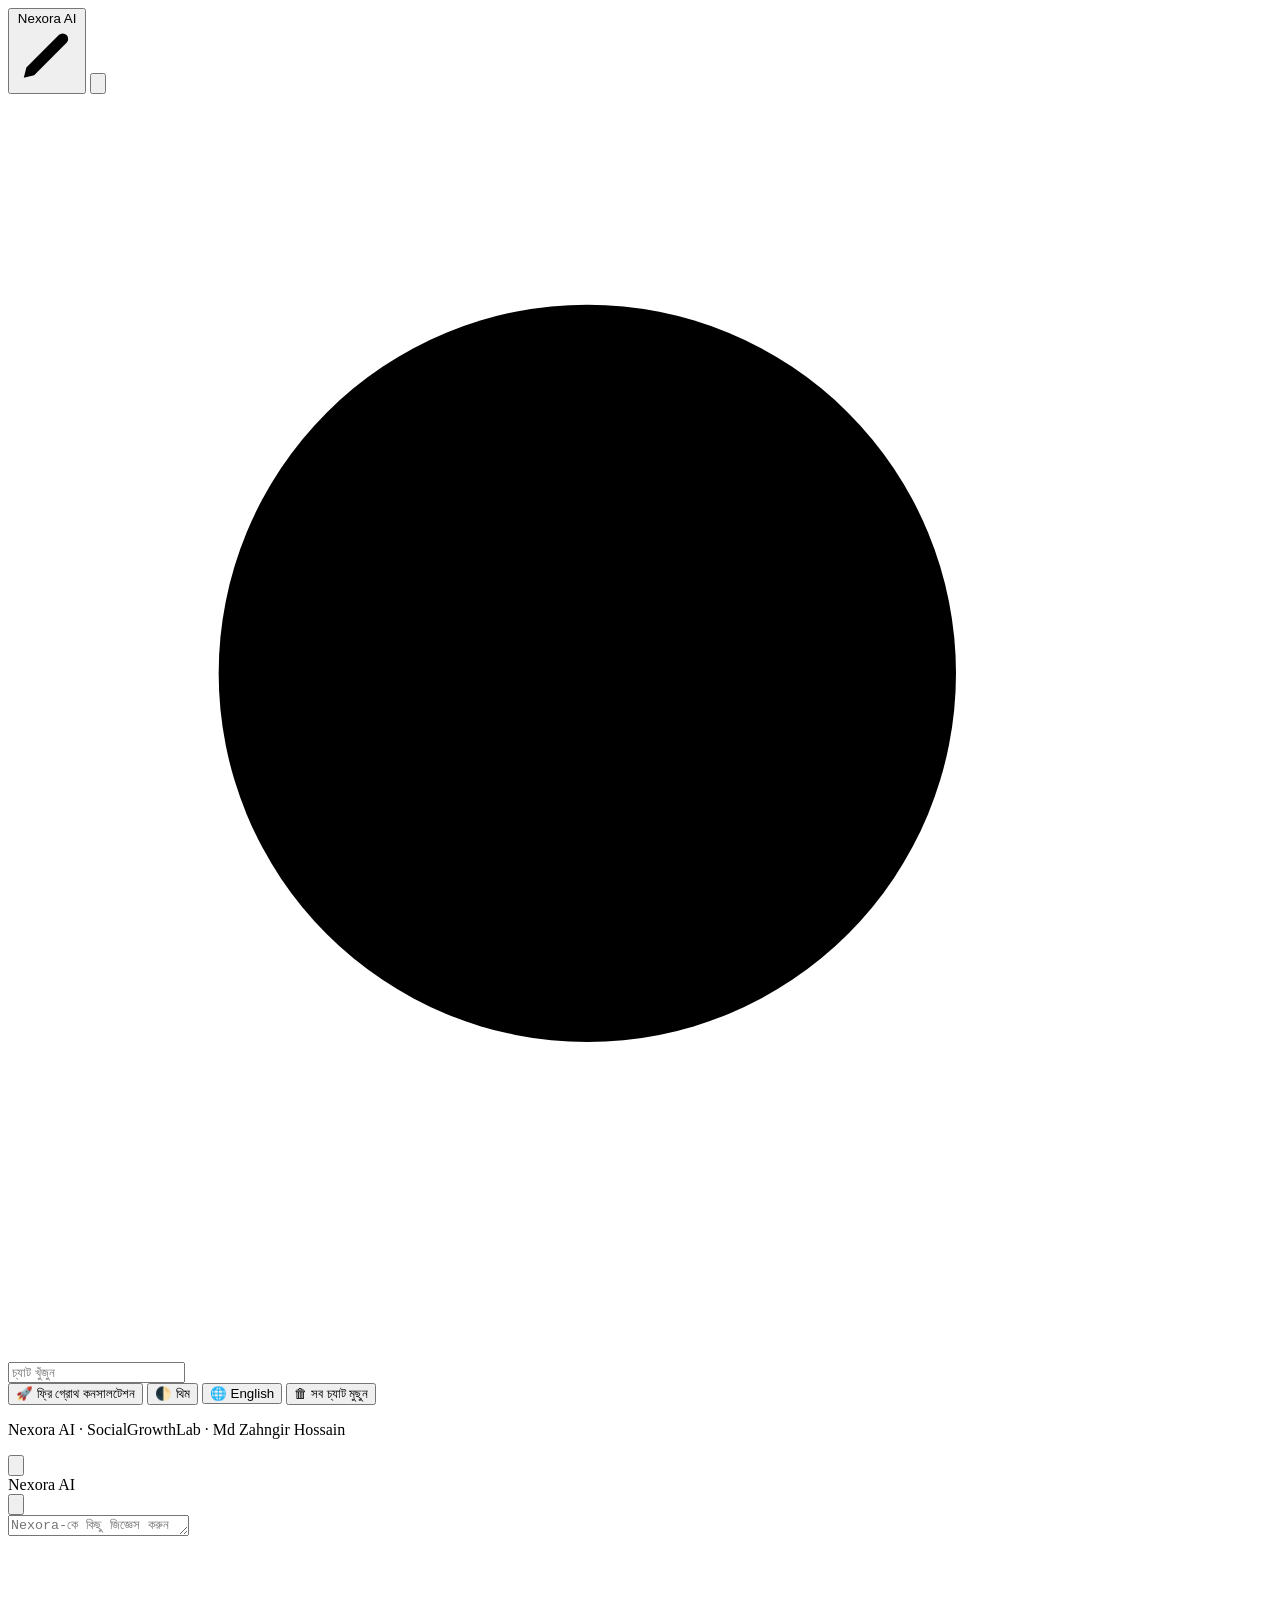
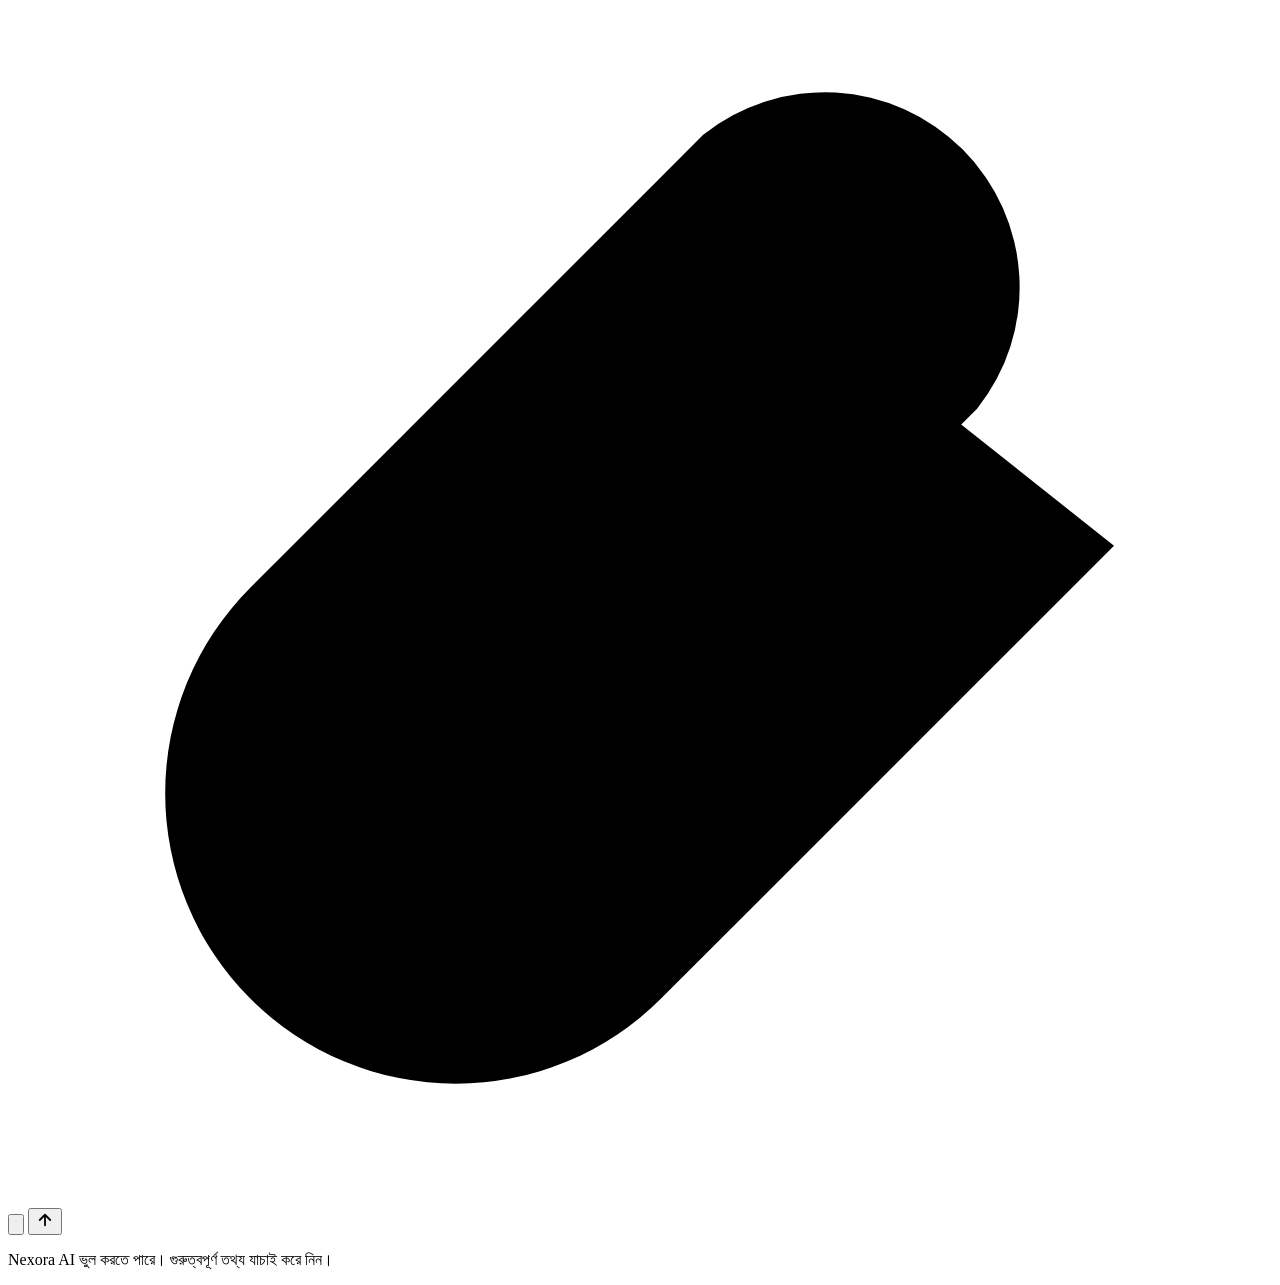
==== static/index.html @ 0bd2d6c5 "v13: Nexora agent — web search, link/YouTube reading, lead finder, file read/create, reminders via T" ====
<!doctype html>
<html lang="bn" data-theme="dark">
<head>
  <meta charset="utf-8" />
  <meta name="viewport" content="width=device-width, initial-scale=1, viewport-fit=cover, interactive-widget=resizes-content" />
  <title>Nexora AI — Your AI. Your Business. Your World.</title>
  <meta name="description" content="Nexora AI is your all-in-one intelligent assistant for business, productivity, creativity and everyday life." />
  <meta name="theme-color" content="#212121" />
  <meta name="mobile-web-app-capable" content="yes" />
  <meta name="apple-mobile-web-app-capable" content="yes" />
  <meta name="apple-mobile-web-app-status-bar-style" content="black-translucent" />
  <meta name="apple-mobile-web-app-title" content="Nexora AI" />
  <link rel="manifest" href="/manifest.webmanifest" />
  <link rel="icon" type="image/svg+xml" href="/icons/icon.svg" />
  <link rel="icon" type="image/png" sizes="48x48" href="/icons/favicon-48.png" />
  <link rel="apple-touch-icon" href="/icons/apple-touch-icon.png" />
  <link rel="preconnect" href="https://fonts.googleapis.com" />
  <link rel="preconnect" href="https://fonts.gstatic.com" crossorigin />
  <link href="https://fonts.googleapis.com/css2?family=Inter:wght@400;500;600;700&family=Hind+Siliguri:wght@400;500;600;700&display=swap" rel="stylesheet" />
  <script>try{var th=localStorage.getItem("nexora.theme")||(matchMedia("(prefers-color-scheme: light)").matches?"light":"dark");document.documentElement.dataset.theme=th;}catch(e){}</script>
  <link rel="stylesheet" href="/style.css?v=13" />
</head>
<body>
  <div class="layout" id="layout">
    <aside class="sidebar" id="sidebar" aria-label="Chats">
      <div class="side-top">
        <button class="side-brand" id="newChat" title="New chat">
          <img src="/icons/icon.svg" alt="" /><span>Nexora AI</span>
          <svg class="ico" viewBox="0 0 24 24"><path d="M12 20h9M16.5 3.5a2.1 2.1 0 013 3L7 19l-4 1 1-4z" /></svg>
        </button>
        <button class="icon-btn only-mobile" id="closeSide" aria-label="Close sidebar">
          <svg class="ico" viewBox="0 0 24 24"><path d="M6 6l12 12M18 6L6 18" /></svg>
        </button>
      </div>
      <label class="search">
        <svg class="ico" viewBox="0 0 24 24"><circle cx="11" cy="11" r="7" /><path d="M20 20l-3.5-3.5" /></svg>
        <input id="search" type="search" placeholder="চ্যাট খুঁজুন" />
      </label>
      <nav class="history" id="history"></nav>
      <div class="side-foot">
        <button class="side-link" id="leadBtn">🚀 <span data-i18n="leadBtn">ফ্রি গ্রোথ কনসালটেশন</span></button>
        <button class="side-link" id="themeBtn">🌓 <span data-i18n="theme">থিম</span></button>
        <button class="side-link" id="langBtn">🌐 <span id="langLabel">English</span></button>
        <button class="side-link" id="installBtn" hidden>⬇ <span data-i18n="install">অ্যাপ ইনস্টল</span></button>
        <button class="side-link" id="serverBtn" hidden>⚙ <span data-i18n="server">সার্ভার URL</span></button>
        <button class="side-link danger" id="clearAll">🗑 <span data-i18n="clearAll">সব চ্যাট মুছুন</span></button>
        <p class="side-note">Nexora AI · SocialGrowthLab · Md Zahngir Hossain</p>
      </div>
    </aside>
    <div class="scrim" id="scrim"></div>

    <main class="main">
      <header class="topbar">
        <button class="icon-btn" id="openSide" aria-label="Open sidebar">
          <svg class="ico" viewBox="0 0 24 24"><path d="M4 7h16M4 12h16M4 17h10" /></svg>
        </button>
        <div class="top-title"><span>Nexora AI</span></div>
        <button class="icon-btn" id="newChatTop" aria-label="New chat" title="New chat">
          <svg class="ico" viewBox="0 0 24 24"><path d="M12 20h9M16.5 3.5a2.1 2.1 0 013 3L7 19l-4 1 1-4z" /></svg>
        </button>
      </header>

      <section class="scroller" id="scroller">
        <div class="thread" id="thread" aria-live="polite"></div>
      </section>

      <div class="composer-wrap">
        <form class="composer" id="composer" autocomplete="off">
          <div class="attach-preview" id="photoPreview" hidden>
            <img id="photoThumb" alt="" />
            <button type="button" class="chip-x" id="removePhoto" aria-label="Remove photo">✕</button>
          </div>
          <textarea id="input" rows="1" placeholder="Nexora-কে কিছু জিজ্ঞেস করুন" enterkeyhint="send"></textarea>
          <div class="composer-bar">
            <label class="tool-btn" title="Photo" aria-label="Attach photo">
              <input type="file" id="photoInput" accept="image/*" hidden />
              <svg class="ico" viewBox="0 0 24 24"><path d="M21 11.5l-8.6 8.6a5.5 5.5 0 01-7.8-7.8l8.6-8.6a3.7 3.7 0 015.2 5.2l-8.6 8.6a1.8 1.8 0 01-2.6-2.6l8-8" /></svg>
            </label>
            <span class="rec-status" id="recStatus"></span>
            <button class="tool-btn mic" id="micBtn" type="button" title="Voice" aria-label="Record voice message">
              <svg class="ico" viewBox="0 0 24 24"><rect x="9" y="3" width="6" height="11" rx="3" /><path d="M5.5 11a6.5 6.5 0 0013 0M12 17.5V21" /></svg>
            </button>
            <button class="send" id="sendBtn" type="submit" aria-label="Send">
              <svg viewBox="0 0 24 24" width="18" height="18"><path d="M12 19V5M5 12l7-7 7 7" fill="none" stroke="currentColor" stroke-width="2.4" stroke-linecap="round" stroke-linejoin="round"/></svg>
            </button>
          </div>
        </form>
        <p class="disclaimer" id="disclaimer">Nexora AI ভুল করতে পারে। গুরুত্বপূর্ণ তথ্য যাচাই করে নিন।</p>
      </div>
    </main>
  </div>

  <dialog id="leadDialog" class="sheet">
    <form method="dialog" id="leadForm">
      <h2 data-i18n="leadTitle">ফ্রি গ্রোথ কনসালটেশন</h2>
      <p class="muted" data-i18n="leadSub">তথ্য দিন, Md Zahngir Hossain নিজে যোগাযোগ করবেন।</p>
      <label><span data-i18n="fName">নাম</span><input name="name" required maxlength="120" /></label>
      <label><span data-i18n="fIg">Instagram handle</span><input name="ig_handle" required maxlength="200" placeholder="@yourbrand" /></label>
      <label><span data-i18n="fBudget">বাজেট</span><input name="budget" required maxlength="120" placeholder="$100–200 / month" /></label>
      <label><span data-i18n="fContact">যোগাযোগ (Email / WhatsApp / Telegram)</span><input name="contact" required minlength="3" maxlength="200" /></label>
      <div class="sheet-actions">
        <button type="button" class="ghost-btn" id="leadCancel" data-i18n="cancel">বাতিল</button>
        <button type="submit" class="primary-btn" id="leadSubmit" data-i18n="submit">পাঠান</button>
      </div>
    </form>
  </dialog>

  <div class="toast" id="toast" role="status"></div>

  <script src="/vendor/marked.min.js"></script>
  <script src="/vendor/purify.min.js"></script>
  <script src="/config.js"></script>
  <script src="/app.js?v=13"></script>
</body>
</html>
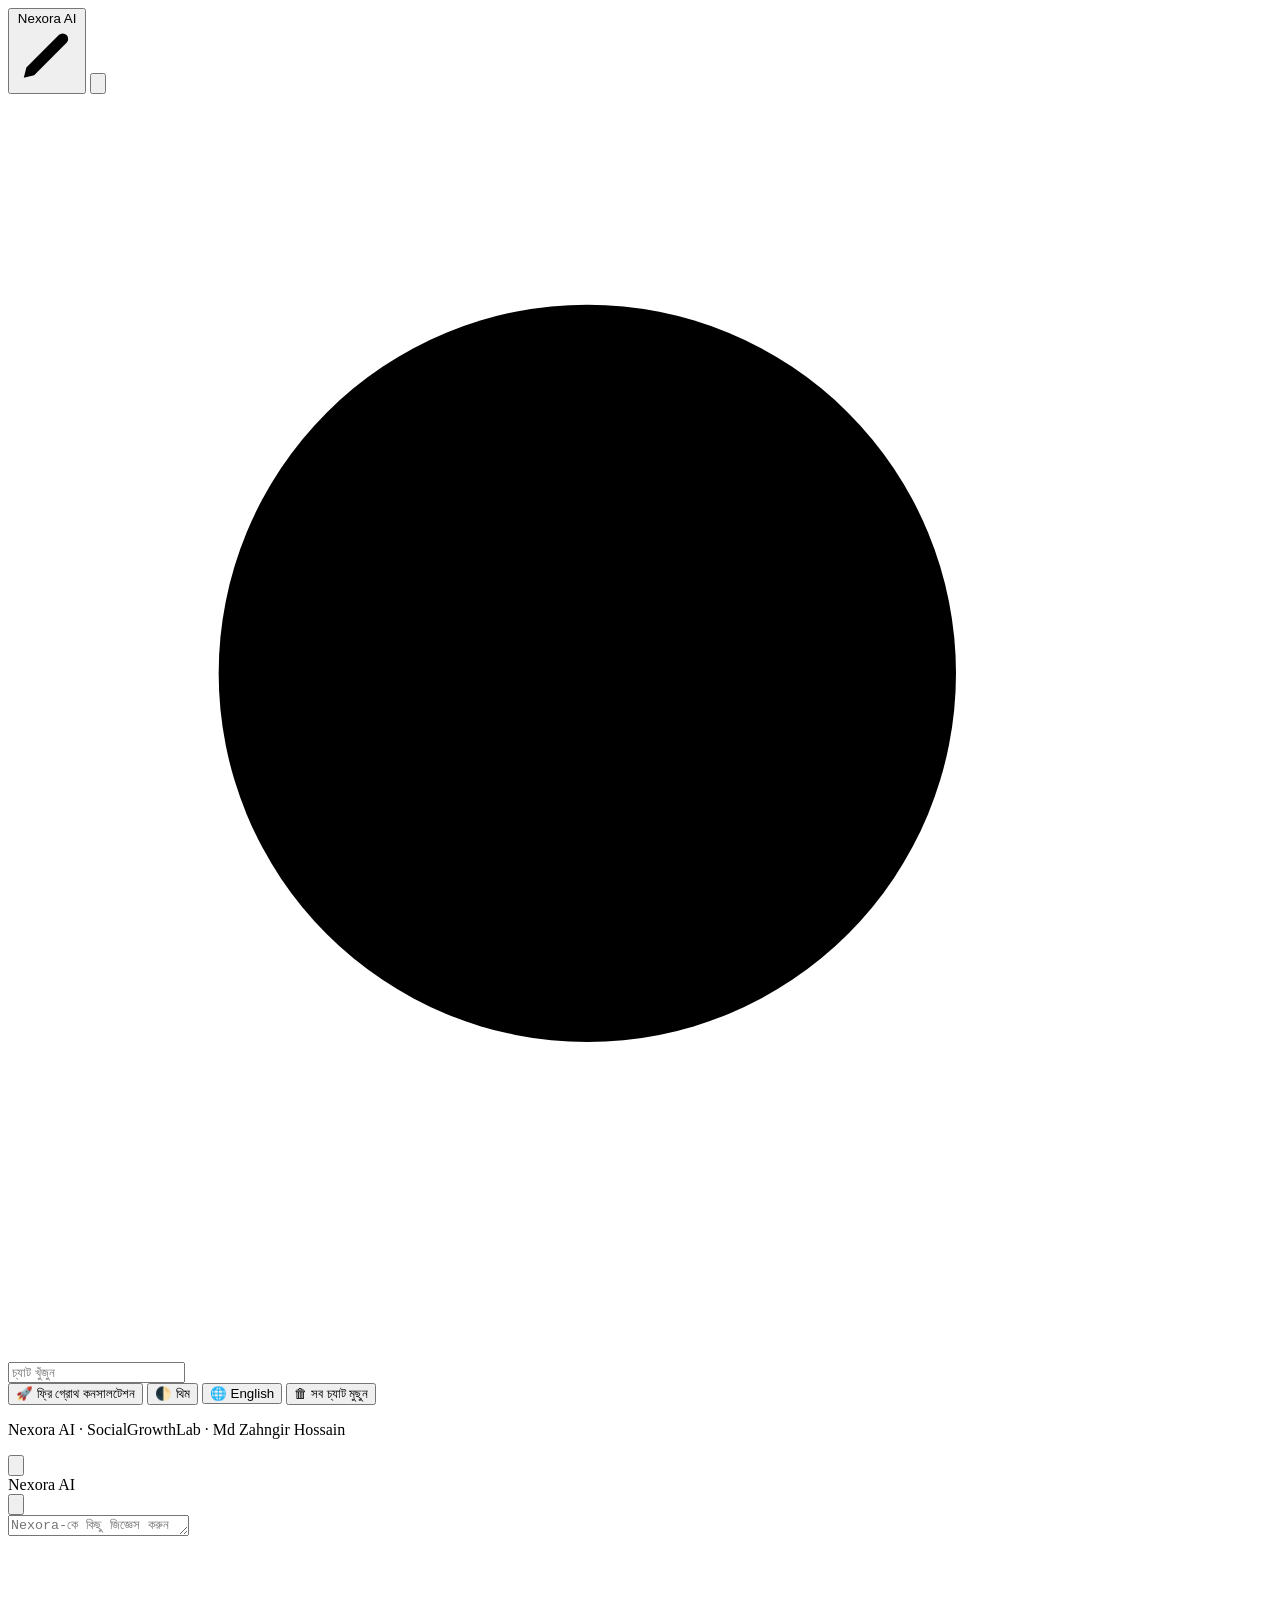
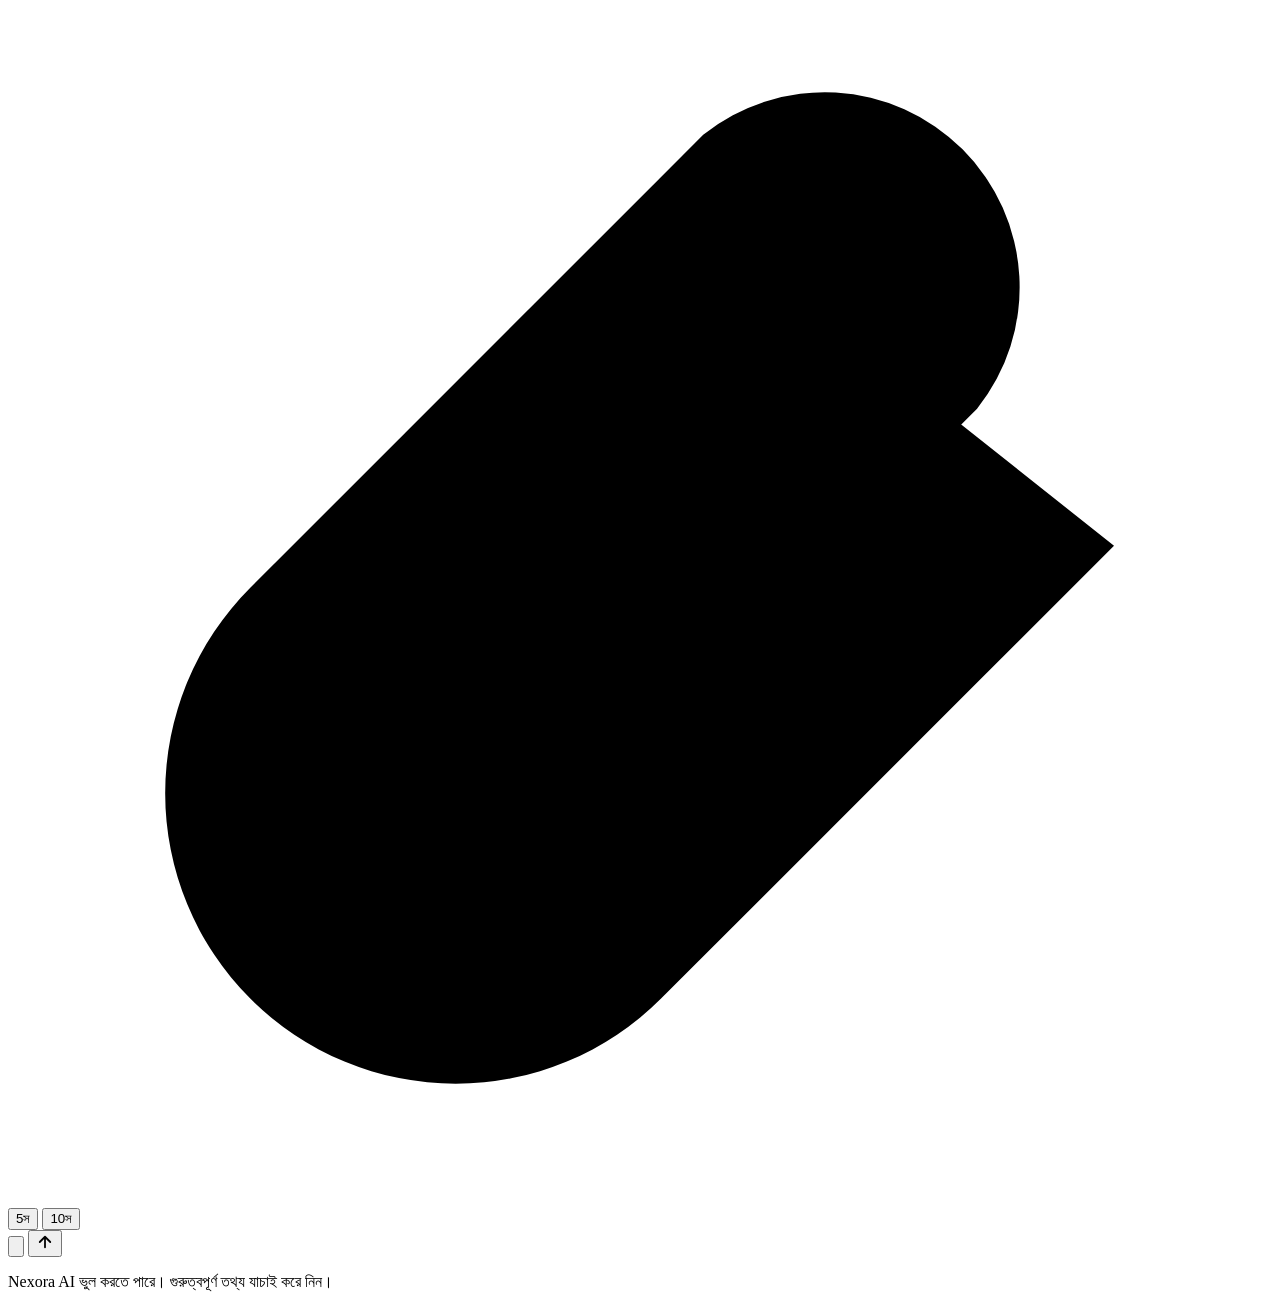
==== commit 2f6b4b0a: "v20: 5s and 10s video length, default 10s. The free LTX Space tops out at 8.5s, so 10s clips stretch" ====
--- a/static/index.html
+++ b/static/index.html
@@ -18,7 +18,7 @@
   <link rel="preconnect" href="https://fonts.gstatic.com" crossorigin />
   <link href="https://fonts.googleapis.com/css2?family=Inter:wght@400;500;600;700&family=Hind+Siliguri:wght@400;500;600;700&display=swap" rel="stylesheet" />
   <script>try{var th=localStorage.getItem("nexora.theme")||(matchMedia("(prefers-color-scheme: light)").matches?"light":"dark");document.documentElement.dataset.theme=th;}catch(e){}</script>
-  <link rel="stylesheet" href="/style.css?v=13" />
+  <link rel="stylesheet" href="/style.css?v=20" />
 </head>
 <body>
   <div class="layout" id="layout">
@@ -76,6 +76,10 @@
               <input type="file" id="photoInput" accept="image/*" hidden />
               <svg class="ico" viewBox="0 0 24 24"><path d="M21 11.5l-8.6 8.6a5.5 5.5 0 01-7.8-7.8l8.6-8.6a3.7 3.7 0 015.2 5.2l-8.6 8.6a1.8 1.8 0 01-2.6-2.6l8-8" /></svg>
             </label>
+            <div class="dur-toggle" id="vidDur" title="ভিডিওর দৈর্ঘ্য / Video length" role="group" aria-label="Video length">
+              <button type="button" data-dur="5">5স</button>
+              <button type="button" data-dur="10" class="on">10স</button>
+            </div>
             <span class="rec-status" id="recStatus"></span>
             <button class="tool-btn mic" id="micBtn" type="button" title="Voice" aria-label="Record voice message">
               <svg class="ico" viewBox="0 0 24 24"><rect x="9" y="3" width="6" height="11" rx="3" /><path d="M5.5 11a6.5 6.5 0 0013 0M12 17.5V21" /></svg>
@@ -110,6 +114,6 @@
   <script src="/vendor/marked.min.js"></script>
   <script src="/vendor/purify.min.js"></script>
   <script src="/config.js"></script>
-  <script src="/app.js?v=13"></script>
+  <script src="/app.js?v=20"></script>
 </body>
 </html>
